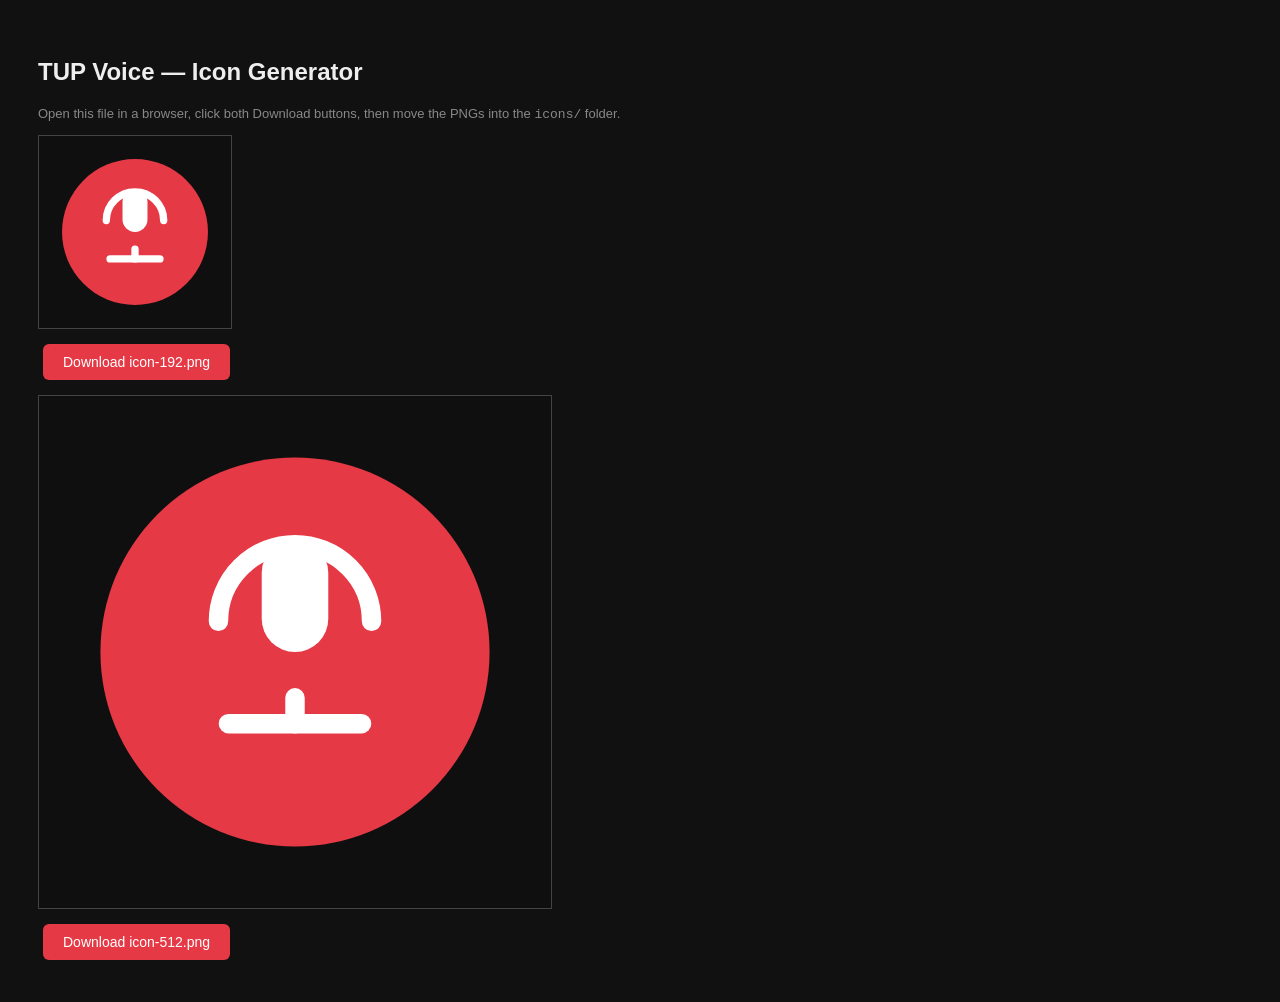
==== create-icons.html @ 41d37543 "TUP Voice Capture app" ====
<!DOCTYPE html>
<html lang="en">
<head>
  <meta charset="UTF-8">
  <title>Generate TUP Voice Icons</title>
  <style>
    body { font-family: sans-serif; padding: 30px; background: #111; color: #eee; }
    canvas { border: 1px solid #444; display: block; margin: 10px 0; }
    button { margin: 5px; padding: 10px 20px; background: #e63946; color: white; border: none; border-radius: 6px; cursor: pointer; font-size: 14px; }
    p { color: #888; font-size: 13px; margin-top: 16px; }
  </style>
</head>
<body>
  <h2>TUP Voice — Icon Generator</h2>
  <p>Open this file in a browser, click both Download buttons, then move the PNGs into the <code>icons/</code> folder.</p>
  <canvas id="c192" width="192" height="192"></canvas>
  <button id="dl192">Download icon-192.png</button>
  <canvas id="c512" width="512" height="512"></canvas>
  <button id="dl512">Download icon-512.png</button>
  <script>
    function drawIcon(canvas) {
      const ctx = canvas.getContext('2d');
      const s = canvas.width;

      // Background
      ctx.fillStyle = '#0f0f0f';
      ctx.fillRect(0, 0, s, s);

      // Red circle
      ctx.fillStyle = '#e63946';
      ctx.beginPath();
      ctx.arc(s / 2, s / 2, s * 0.38, 0, Math.PI * 2);
      ctx.fill();

      // Mic body
      ctx.fillStyle = '#ffffff';
      const mw = s * 0.13;
      const mh = s * 0.22;
      const mx = s / 2 - mw / 2;
      const my = s * 0.28;
      const r = mw / 2;
      ctx.beginPath();
      ctx.moveTo(mx + r, my);
      ctx.arcTo(mx + mw, my, mx + mw, my + mh, r);
      ctx.arcTo(mx + mw, my + mh, mx, my + mh, r);
      ctx.arcTo(mx, my + mh, mx, my, r);
      ctx.arcTo(mx, my, mx + mw, my, r);
      ctx.closePath();
      ctx.fill();

      // Mic arc stand
      ctx.strokeStyle = '#ffffff';
      ctx.lineWidth = s * 0.038;
      ctx.lineCap = 'round';
      ctx.beginPath();
      ctx.arc(s / 2, s * 0.44, mw * 1.15, 0, Math.PI, true);
      ctx.stroke();

      // Stand line
      ctx.beginPath();
      ctx.moveTo(s / 2, s * 0.44 + mw * 1.15);
      ctx.lineTo(s / 2, s * 0.64);
      ctx.stroke();

      // Base
      ctx.beginPath();
      ctx.moveTo(s / 2 - mw, s * 0.64);
      ctx.lineTo(s / 2 + mw, s * 0.64);
      ctx.stroke();
    }

    const c192 = document.getElementById('c192');
    const c512 = document.getElementById('c512');
    drawIcon(c192);
    drawIcon(c512);

    document.getElementById('dl192').onclick = () => {
      const a = document.createElement('a');
      a.download = 'icon-192.png';
      a.href = c192.toDataURL('image/png');
      a.click();
    };
    document.getElementById('dl512').onclick = () => {
      const a = document.createElement('a');
      a.download = 'icon-512.png';
      a.href = c512.toDataURL('image/png');
      a.click();
    };
  </script>
</body>
</html>
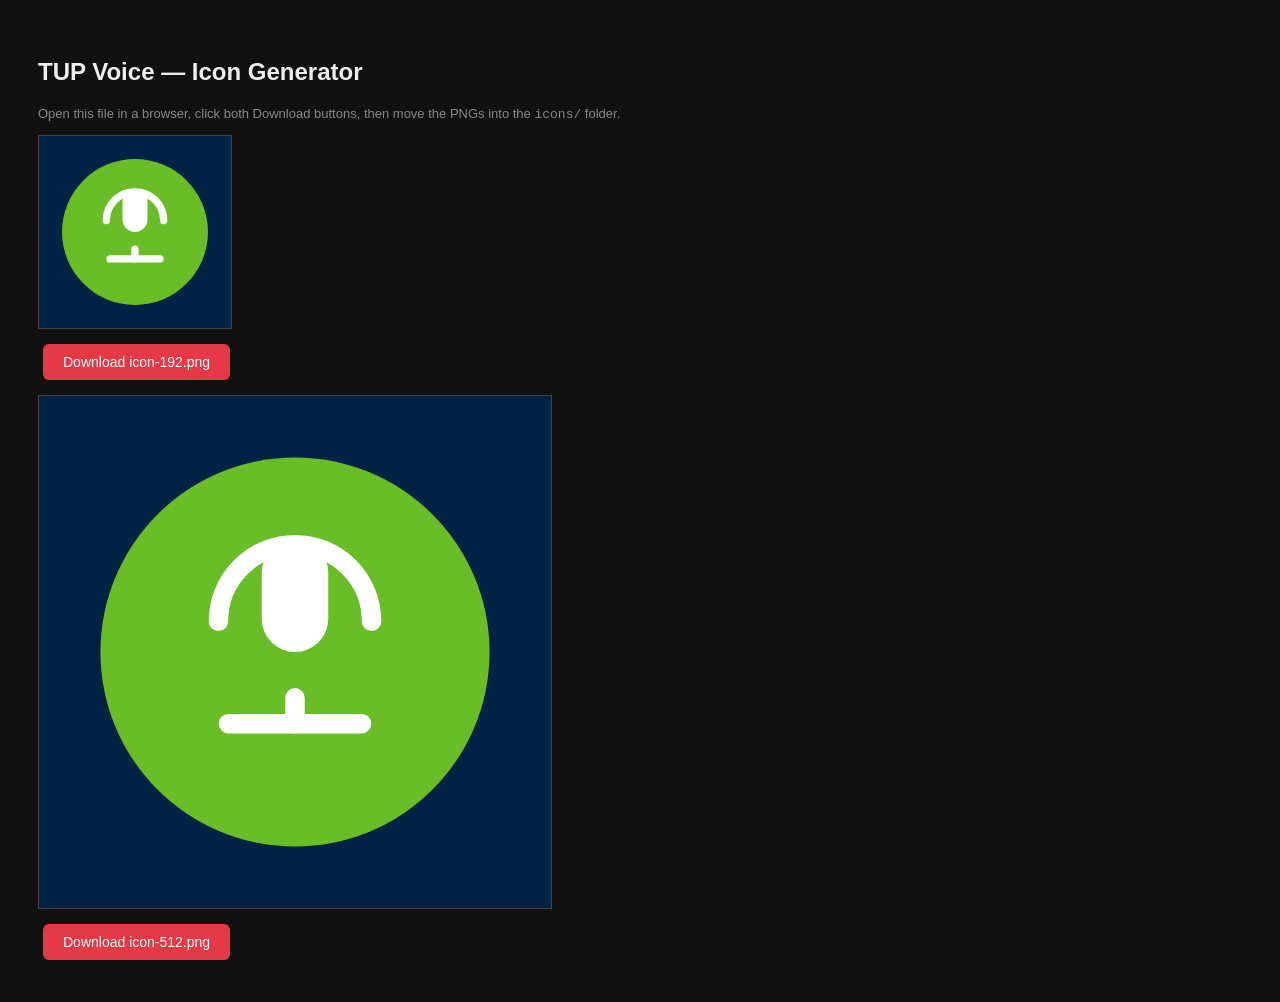
==== commit a1769010: "Rebrand to Urban Prepper Seahawks color scheme" ====
--- a/create-icons.html
+++ b/create-icons.html
@@ -23,11 +23,11 @@
       const s = canvas.width;
 
       // Background
-      ctx.fillStyle = '#0f0f0f';
+      ctx.fillStyle = '#002244';
       ctx.fillRect(0, 0, s, s);
 
-      // Red circle
-      ctx.fillStyle = '#e63946';
+      // Green circle
+      ctx.fillStyle = '#69BE28';
       ctx.beginPath();
       ctx.arc(s / 2, s / 2, s * 0.38, 0, Math.PI * 2);
       ctx.fill();
